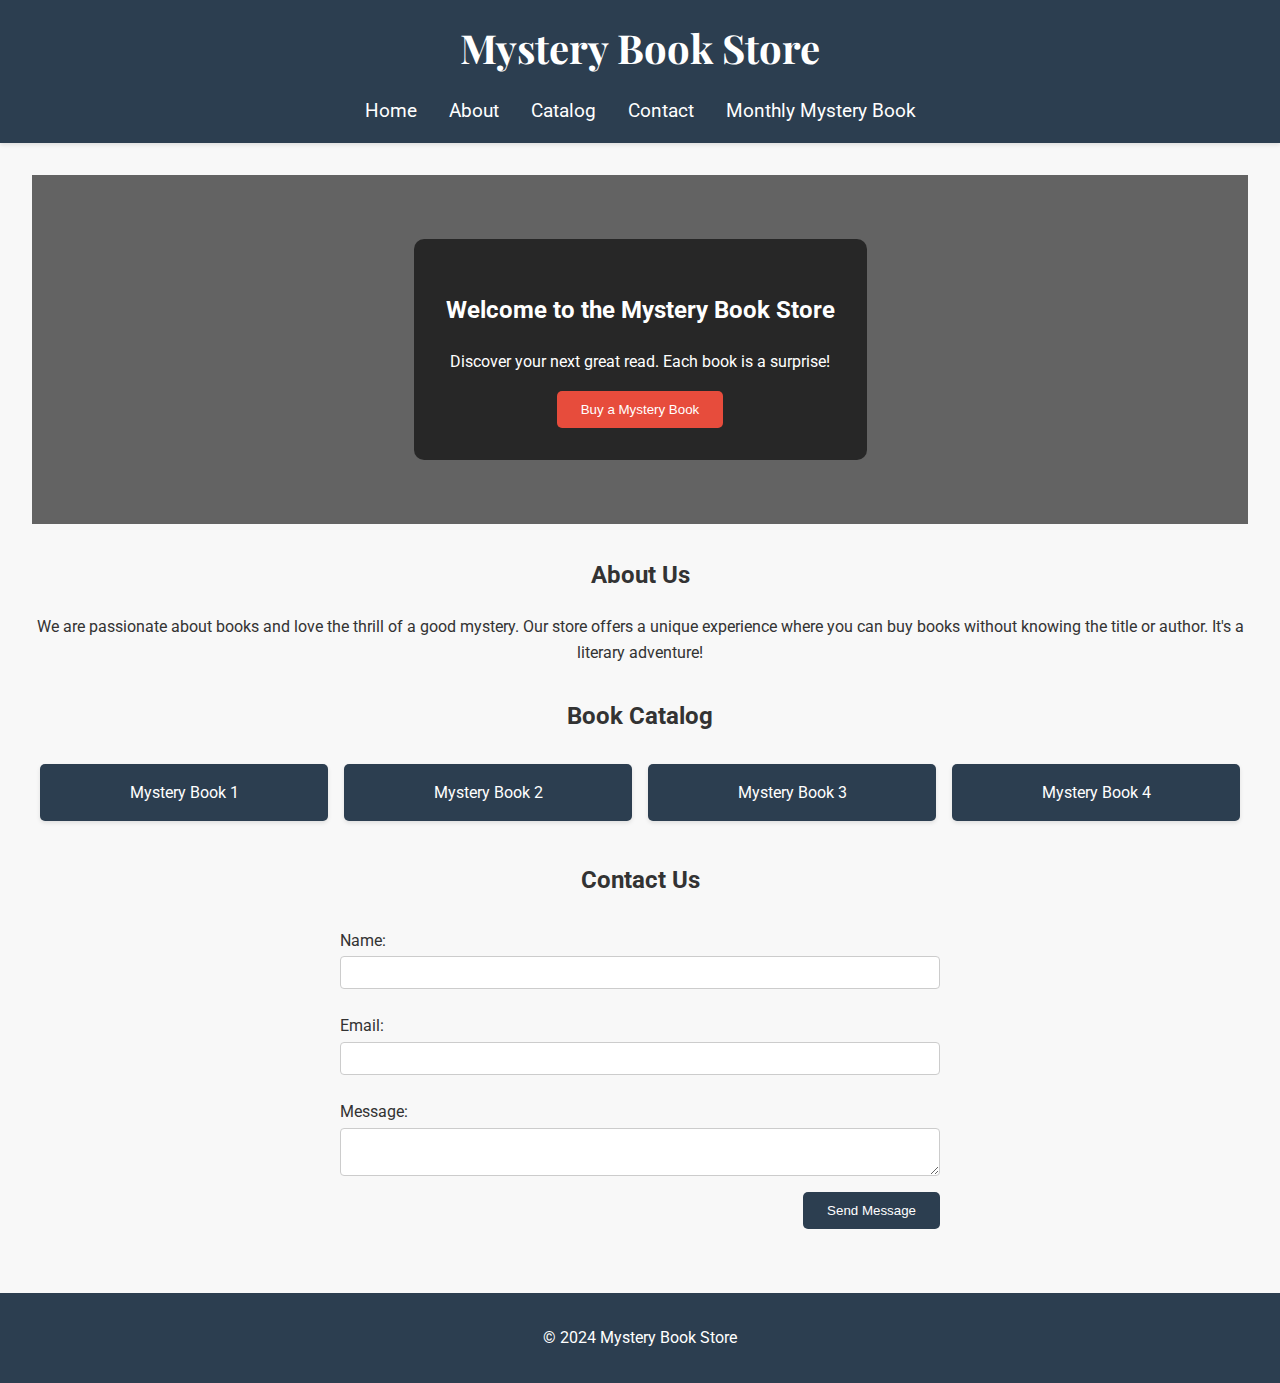
==== index.html @ b89b0833 "Update index.html" ====
<!DOCTYPE html>
<html lang="en">
<head>
    <meta charset="UTF-8">
    <meta name="viewport" content="width=device-width, initial-scale=1.0">
    <title>Mystery Book Store</title>
    <link rel="stylesheet" type="text/css" href="css/styles.css">
    <link href="https://fonts.googleapis.com/css2?family=Roboto:wght@400;700&family=Playfair+Display:wght@700&display=swap" rel="stylesheet">
</head>
<body>
<header>
    <h1>Mystery Book Store</h1>
    <nav>
        <ul>
            <li><a href="#home">Home</a></li>
            <li><a href="#about">About</a></li>
            <li><a href="#catalog">Catalog</a></li>
            <li><a href="#contact">Contact</a></li>
            <li><a href="monthly.html">Monthly Mystery Book</a></li>
        </ul>
    </nav>
</header>
    
    <main>
        <section id="home">
            <div class="intro">
                <h2>Welcome to the Mystery Book Store</h2>
                <p>Discover your next great read. Each book is a surprise!</p>
                <button onclick="buyMysteryBook()">Buy a Mystery Book</button>
            </div>
        </section>

        <section id="about">
            <h2>About Us</h2>
            <p>We are passionate about books and love the thrill of a good mystery. Our store offers a unique experience where you can buy books without knowing the title or author. It's a literary adventure!</p>
        </section>

        <section id="catalog">
            <h2>Book Catalog</h2>
            <div class="book-list">
                <div class="book-item">Mystery Book 1</div>
                <div class="book-item">Mystery Book 2</div>
                <div class="book-item">Mystery Book 3</div>
                <div class="book-item">Mystery Book 4</div>
            </div>
        </section>

        <section id="contact">
            <h2>Contact Us</h2>
            <form id="contact-form">
                <label for="name">Name:</label>
                <input type="text" id="name" name="name" required>
                
                <label for="email">Email:</label>
                <input type="email" id="email" name="email" required>
                
                <label for="message">Message:</label>
                <textarea id="message" name="message" required></textarea>
                
                <button type="submit">Send Message</button>
            </form>
        </section>
    </main>

    <footer>
        <p>&copy; 2024 Mystery Book Store</p>
    </footer>

    <script src="script.js"></script>
</body>
</html>
---- css/styles.css ----
body {
    font-family: 'Roboto', sans-serif;
    line-height: 1.6;
    margin: 0;
    padding: 0;
    background-color: #f8f8f8;
    color: #333;
}

header {
    background-color: #2c3e50;
    color: #fff;
    padding: 1rem 0;
    text-align: center;
    box-shadow: 0 2px 4px rgba(0, 0, 0, 0.1);
}

header h1 {
    margin: 0;
    font-size: 2.5rem;
    font-family: 'Playfair Display', serif;
}

nav ul {
    list-style: none;
    padding: 0;
    margin: 1rem 0 0;
    display: flex;
    justify-content: center;
}

nav ul li {
    margin: 0 1rem;
}

nav ul li a {
    color: #fff;
    text-decoration: none;
    font-size: 1.2rem;
    transition: color 0.3s;
}

nav ul li a:hover {
    color: #e74c3c;
}

main {
    padding: 2rem;
}

main section {
    margin-bottom: 2rem;
    text-align: center;
}

main section#home {
    background: url('https://images.unsplash.com/photo-1512820790803-83ca734da794') no-repeat center center/cover;
    color: #fff;
    padding: 4rem 0;
    position: relative;
}

main section#home::after {
    content: '';
    position: absolute;
    top: 0;
    left: 0;
    width: 100%;
    height: 100%;
    background-color: rgba(0, 0, 0, 0.6);
}

main section#home .intro {
    position: relative;
    z-index: 1;
    background-color: rgba(0, 0, 0, 0.6);
    display: inline-block;
    padding: 2rem;
    border-radius: 10px;
}

main section#catalog .book-list {
    display: flex;
    justify-content: center;
    flex-wrap: wrap;
}

main section#catalog .book-item {
    background-color: #2c3e50;
    color: #fff;
    padding: 1rem;
    margin: 0.5rem;
    border-radius: 5px;
    flex: 1 1 200px;
    box-shadow: 0 2px 4px rgba(0, 0, 0, 0.1);
    transition: transform 0.3s;
}

main section#catalog .book-item:hover {
    transform: scale(1.05);
}

button {
    background-color: #e74c3c;
    color: #fff;
    border: none;
    padding: 0.7rem 1.5rem;
    cursor: pointer;
    border-radius: 5px;
    transition: background-color 0.3s;
}

button:hover {
    background-color: #c0392b;
}

footer {
    text-align: center;
    padding: 1rem 0;
    background-color: #2c3e50;
    color: #fff;
}

form {
    max-width: 600px;
    margin: 0 auto;
    display: flex;
    flex-direction: column;
    text-align: left;
}

form label {
    margin: 0.5rem 0 0.2rem;
}

form input, form textarea {
    padding: 0.5rem;
    margin-bottom: 1rem;
    border: 1px solid #ccc;
    border-radius: 4px;
}

form button {
    align-self: flex-end;
    background-color: #2c3e50;
    color: #fff;
}
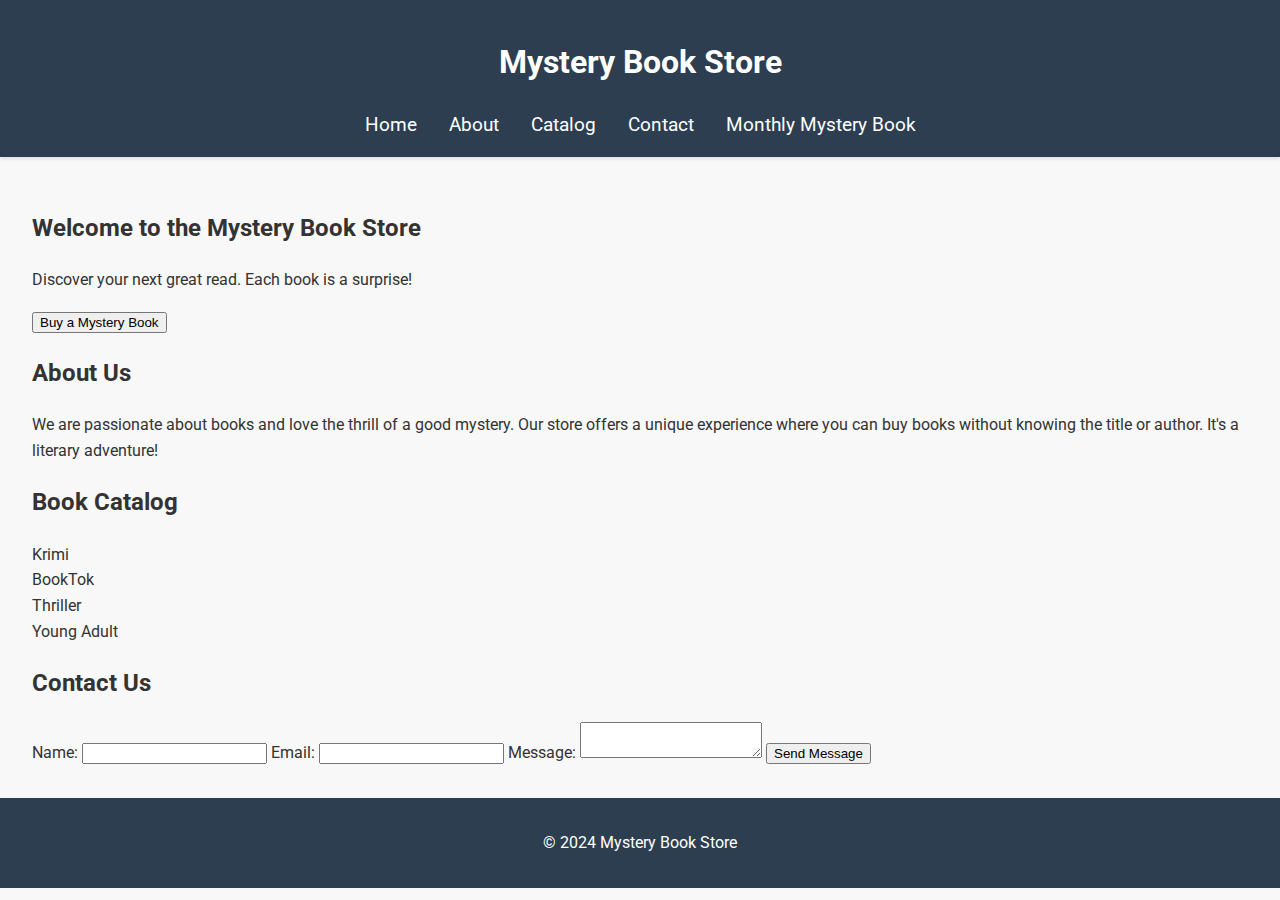
==== commit ba9c6fa7: "Update index.html" ====
--- a/index.html
+++ b/index.html
@@ -38,10 +38,10 @@
         <section id="catalog">
             <h2>Book Catalog</h2>
             <div class="book-list">
-                <div class="book-item">Mystery Book 1</div>
-                <div class="book-item">Mystery Book 2</div>
-                <div class="book-item">Mystery Book 3</div>
-                <div class="book-item">Mystery Book 4</div>
+                <div class="book-item">Krimi</div>
+                <div class="book-item">BookTok</div>
+                <div class="book-item">Thriller</div>
+                <div class="book-item">Young Adult</div>
             </div>
         </section>
 
--- a/css/styles.css
+++ b/css/styles.css
@@ -1,3 +1,6 @@
+/* styles.css */
+
+/* General styles for all pages */
 body {
     font-family: 'Roboto', sans-serif;
     line-height: 1.6;
@@ -7,6 +10,7 @@
     color: #333;
 }
 
+/* Header styles */
 header {
     background-color: #2c3e50;
     color: #fff;
@@ -15,12 +19,7 @@
     box-shadow: 0 2px 4px rgba(0, 0, 0, 0.1);
 }
 
-header h1 {
-    margin: 0;
-    font-size: 2.5rem;
-    font-family: 'Playfair Display', serif;
-}
-
+/* Navigation styles */
 nav ul {
     list-style: none;
     padding: 0;
@@ -44,104 +43,72 @@
     color: #e74c3c;
 }
 
+/* Main content styles */
 main {
     padding: 2rem;
 }
 
-main section {
-    margin-bottom: 2rem;
+/* Monthly page specific styles */
+#monthly-book {
     text-align: center;
+    margin-top: 50px;
 }
 
-main section#home {
-    background: url('https://images.unsplash.com/photo-1512820790803-83ca734da794') no-repeat center center/cover;
-    color: #fff;
-    padding: 4rem 0;
-    position: relative;
+.book-details {
+    margin-bottom: 50px;
 }
 
-main section#home::after {
-    content: '';
-    position: absolute;
-    top: 0;
-    left: 0;
-    width: 100%;
-    height: 100%;
-    background-color: rgba(0, 0, 0, 0.6);
+.book-details h2 {
+    font-size: 2.5rem;
 }
 
-main section#home .intro {
-    position: relative;
-    z-index: 1;
-    background-color: rgba(0, 0, 0, 0.6);
-    display: inline-block;
-    padding: 2rem;
-    border-radius: 10px;
+.book-details p {
+    font-size: 1.1rem;
 }
 
-main section#catalog .book-list {
-    display: flex;
-    justify-content: center;
-    flex-wrap: wrap;
-}
-
-main section#catalog .book-item {
-    background-color: #2c3e50;
-    color: #fff;
-    padding: 1rem;
-    margin: 0.5rem;
-    border-radius: 5px;
-    flex: 1 1 200px;
-    box-shadow: 0 2px 4px rgba(0, 0, 0, 0.1);
-    transition: transform 0.3s;
-}
-
-main section#catalog .book-item:hover {
-    transform: scale(1.05);
-}
-
-button {
+.checkout-button a {
+    display: inline-block;
+    padding: 10px 20px;
     background-color: #e74c3c;
     color: #fff;
-    border: none;
-    padding: 0.7rem 1.5rem;
-    cursor: pointer;
+    text-decoration: none;
     border-radius: 5px;
     transition: background-color 0.3s;
 }
 
-button:hover {
+.checkout-button a:hover {
     background-color: #c0392b;
 }
 
+.discount-section {
+    margin-top: 30px;
+}
+
+.discount-input {
+    width: 200px;
+    padding: 10px;
+    border: 1px solid #ccc;
+    border-radius: 5px;
+}
+
+.apply-discount-button button {
+    padding: 10px 20px;
+    background-color: #3498db;
+    color: #fff;
+    border: none;
+    border-radius: 5px;
+    cursor: pointer;
+    transition: background-color 0.3s;
+}
+
+.apply-discount-button button:hover {
+    background-color: #2980b9;
+}
+
+/* Footer styles */
 footer {
     text-align: center;
     padding: 1rem 0;
     background-color: #2c3e50;
     color: #fff;
 }
-
-form {
-    max-width: 600px;
-    margin: 0 auto;
-    display: flex;
-    flex-direction: column;
-    text-align: left;
-}
-
-form label {
-    margin: 0.5rem 0 0.2rem;
-}
-
-form input, form textarea {
-    padding: 0.5rem;
-    margin-bottom: 1rem;
-    border: 1px solid #ccc;
-    border-radius: 4px;
-}
-
-form button {
-    align-self: flex-end;
-    background-color: #2c3e50;
-    color: #fff;
-}
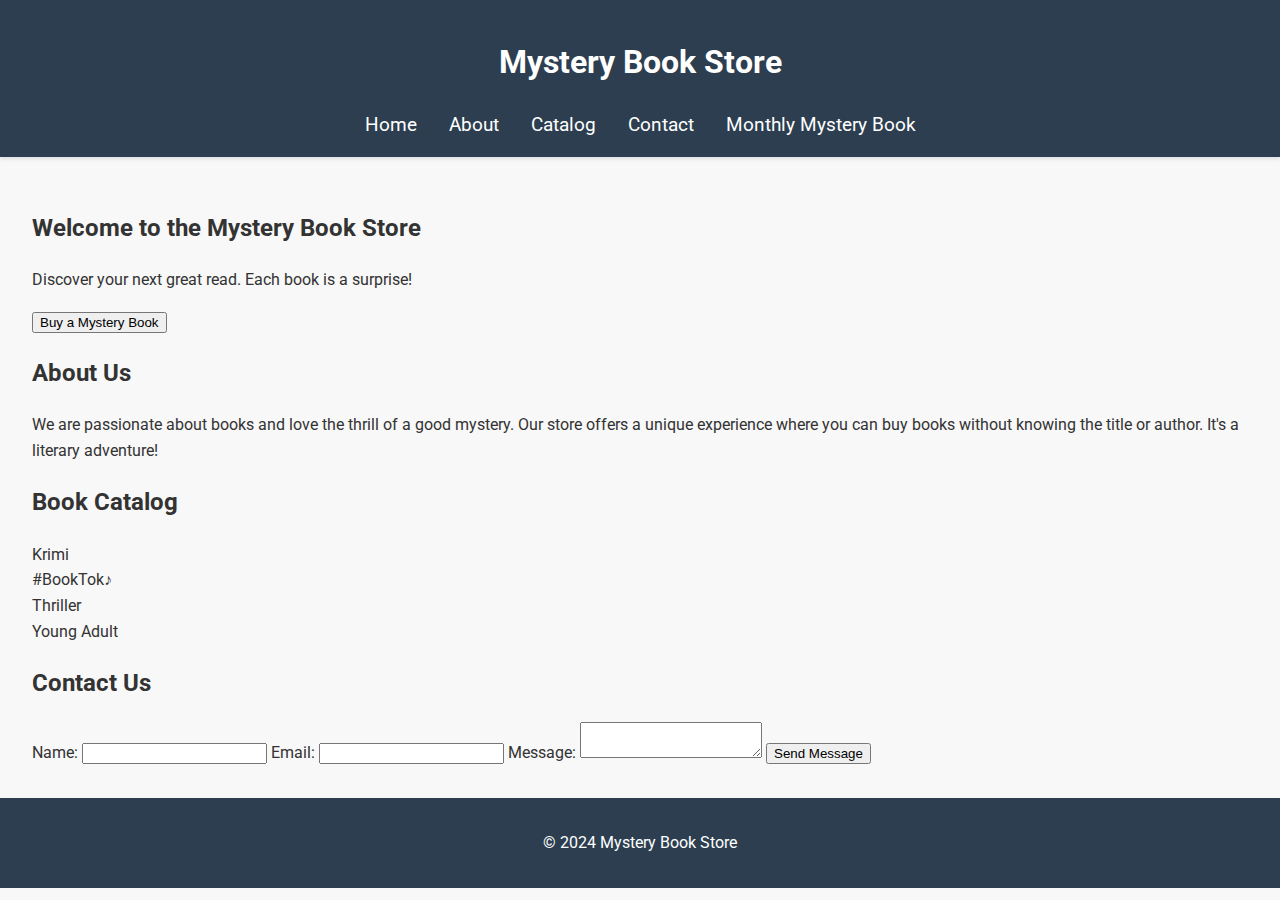
==== commit bb464b8e: "Update index.html" ====
--- a/index.html
+++ b/index.html
@@ -39,7 +39,7 @@
             <h2>Book Catalog</h2>
             <div class="book-list">
                 <div class="book-item">Krimi</div>
-                <div class="book-item">BookTok</div>
+                <div class="book-item">#BookTok♪</div>
                 <div class="book-item">Thriller</div>
                 <div class="book-item">Young Adult</div>
             </div>
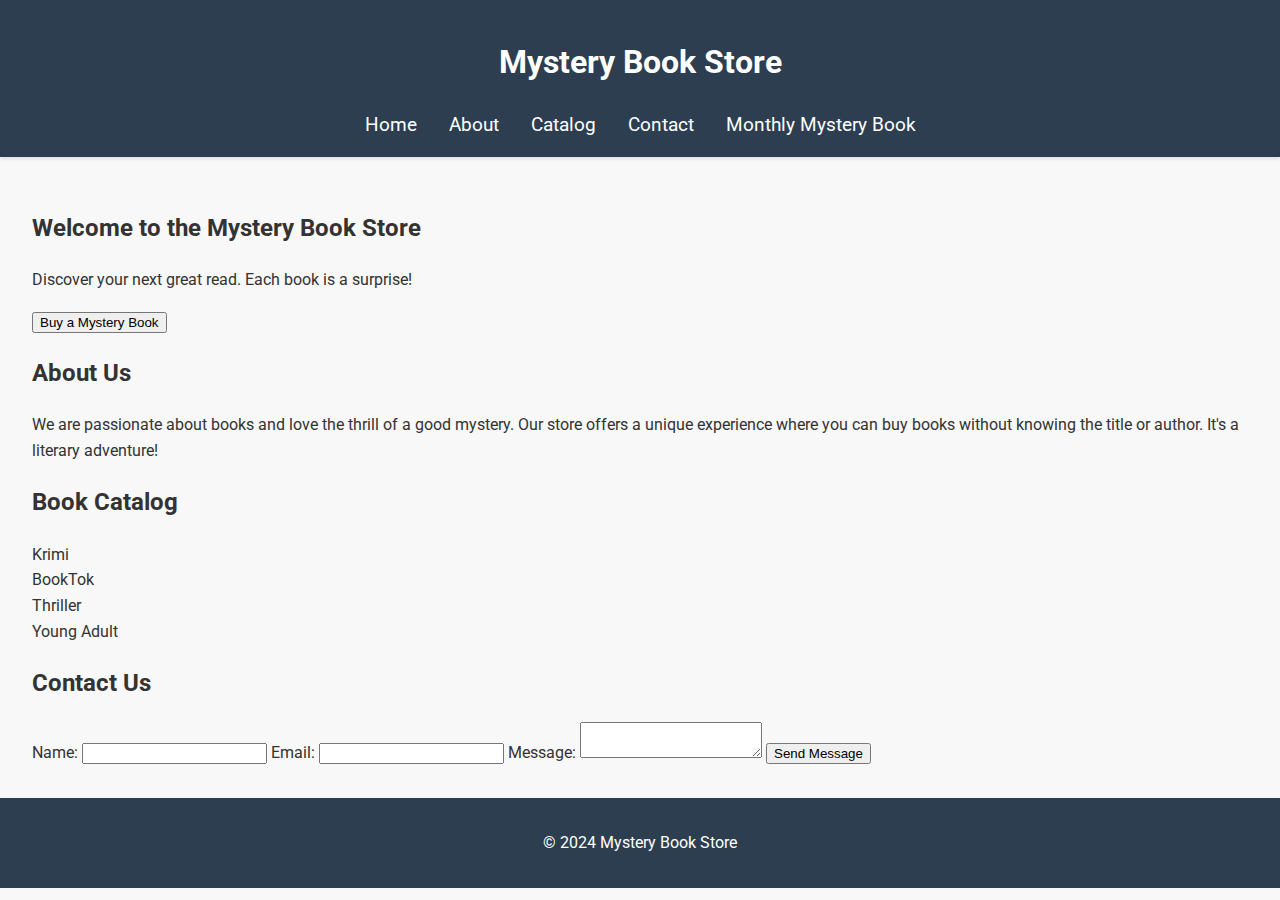
==== commit 37aa6ffa: "Update index.html" ====
--- a/index.html
+++ b/index.html
@@ -39,7 +39,7 @@
             <h2>Book Catalog</h2>
             <div class="book-list">
                 <div class="book-item">Krimi</div>
-                <div class="book-item">#BookTok♪</div>
+                <div class="book-item">BookTok</div>
                 <div class="book-item">Thriller</div>
                 <div class="book-item">Young Adult</div>
             </div>
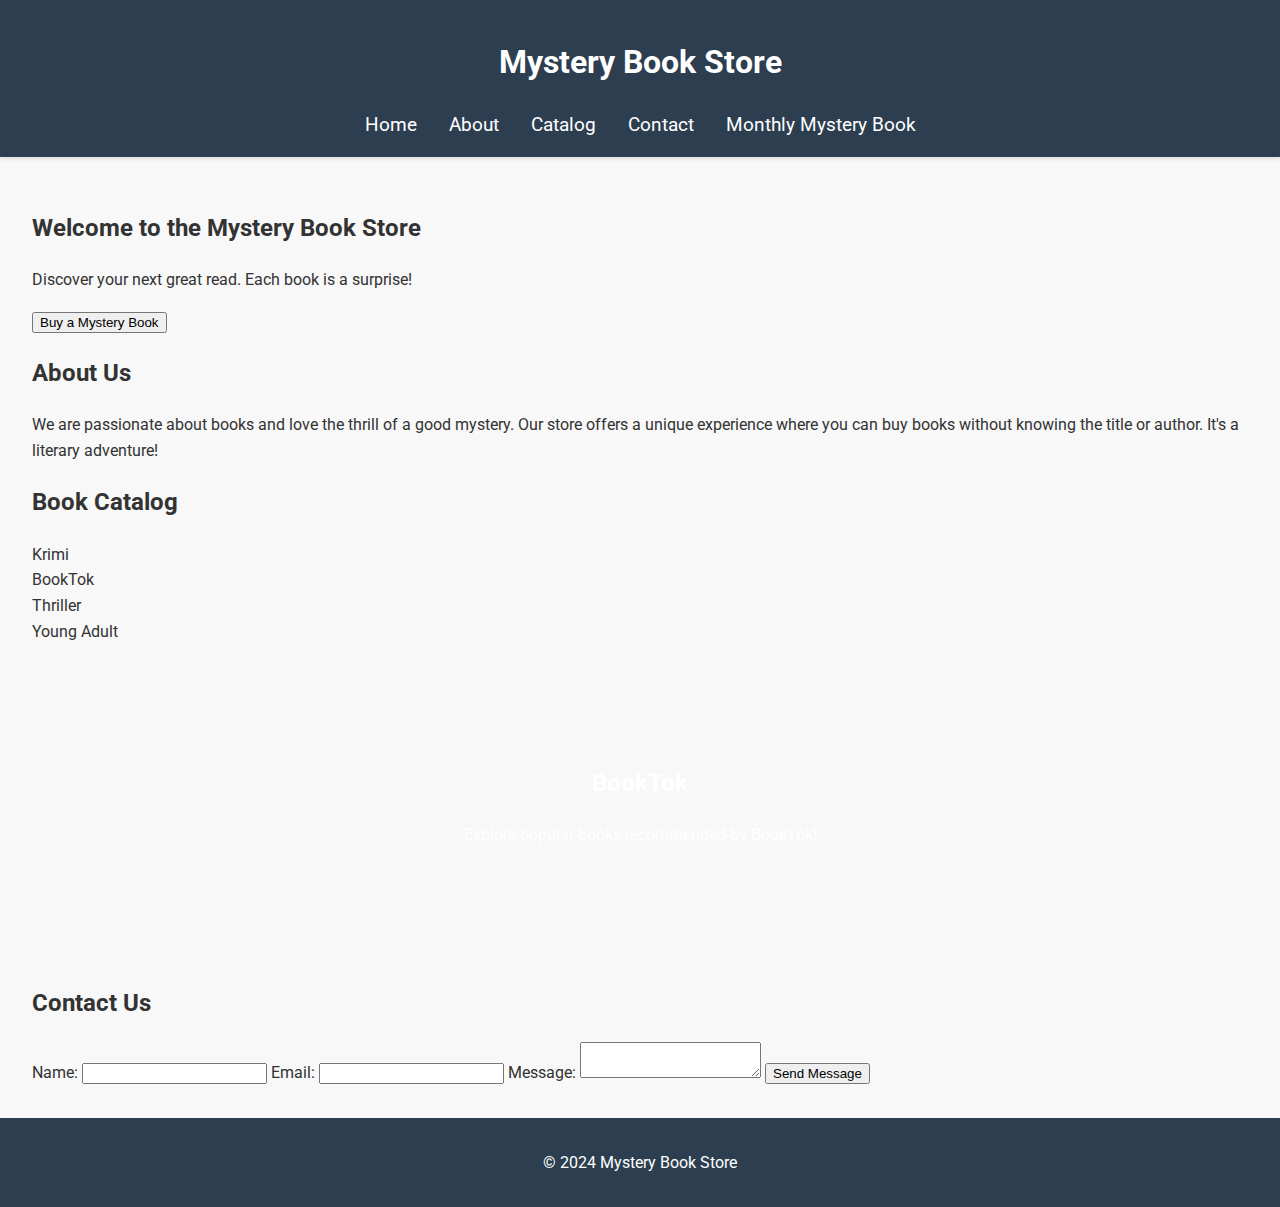
==== commit 105e7116: "Update index.html" ====
--- a/index.html
+++ b/index.html
@@ -21,52 +21,60 @@
     </nav>
 </header>
     
-    <main>
-        <section id="home">
-            <div class="intro">
-                <h2>Welcome to the Mystery Book Store</h2>
-                <p>Discover your next great read. Each book is a surprise!</p>
-                <button onclick="buyMysteryBook()">Buy a Mystery Book</button>
-            </div>
-        </section>
+<main>
+    <section id="home">
+        <div class="intro">
+            <h2>Welcome to the Mystery Book Store</h2>
+            <p>Discover your next great read. Each book is a surprise!</p>
+            <button onclick="buyMysteryBook()">Buy a Mystery Book</button>
+        </div>
+    </section>
 
-        <section id="about">
-            <h2>About Us</h2>
-            <p>We are passionate about books and love the thrill of a good mystery. Our store offers a unique experience where you can buy books without knowing the title or author. It's a literary adventure!</p>
-        </section>
+    <section id="about">
+        <h2>About Us</h2>
+        <p>We are passionate about books and love the thrill of a good mystery. Our store offers a unique experience where you can buy books without knowing the title or author. It's a literary adventure!</p>
+    </section>
 
-        <section id="catalog">
-            <h2>Book Catalog</h2>
-            <div class="book-list">
-                <div class="book-item">Krimi</div>
-                <div class="book-item">BookTok</div>
-                <div class="book-item">Thriller</div>
-                <div class="book-item">Young Adult</div>
-            </div>
-        </section>
+    <section id="catalog">
+        <h2>Book Catalog</h2>
+        <div class="book-list">
+            <div class="book-item">Krimi</div>
+            <div class="book-item">BookTok</div>
+            <div class="book-item">Thriller</div>
+            <div class="book-item">Young Adult</div>
+        </div>
+    </section>
 
-        <section id="contact">
-            <h2>Contact Us</h2>
-            <form id="contact-form">
-                <label for="name">Name:</label>
-                <input type="text" id="name" name="name" required>
-                
-                <label for="email">Email:</label>
-                <input type="email" id="email" name="email" required>
-                
-                <label for="message">Message:</label>
-                <textarea id="message" name="message" required></textarea>
-                
-                <button type="submit">Send Message</button>
-            </form>
-        </section>
-    </main>
+    <!-- Add the BookTok section here -->
+    <section id="BookTok">
+        <div class="book-tok-details">
+            <h2>BookTok</h2>
+            <p>Explore popular books recommended by BookTok!</p>
+            <!-- Add more content here if needed -->
+        </div>
+    </section>
 
-    <footer>
-        <p>&copy; 2024 Mystery Book Store</p>
-    </footer>
+    <section id="contact">
+        <h2>Contact Us</h2>
+        <form id="contact-form">
+            <label for="name">Name:</label>
+            <input type="text" id="name" name="name" required>
+            
+            <label for="email">Email:</label>
+            <input type="email" id="email" name="email" required>
+            
+            <label for="message">Message:</label>
+            <textarea id="message" name="message" required></textarea>
+            
+            <button type="submit">Send Message</button>
+        </form>
+    </section>
+</main>
 
-    <script src="script.js"></script>
+<footer>
+    <p>&copy; 2024 Mystery Book Store</p>
+</footer>
+
+<script src="script.js"></script>
 </body>
 </html>
-
--- a/css/styles.css
+++ b/css/styles.css
@@ -105,6 +105,16 @@
     background-color: #2980b9;
 }
 
+/* BookTok section background */
+#BookTok {
+    background-image: url('https://t4.ftcdn.net/jpg/03/38/50/87/360_F_338508759_ScNUoXMdZy6xyqNU3veckBGwMCeNGWsY.jpg');
+    background-size: cover;
+    background-position: center;
+    padding: 100px 0; /* Adjust padding as needed */
+    text-align: center;
+    color: #fff; /* Set text color to white for better contrast */
+}
+
 /* Footer styles */
 footer {
     text-align: center;
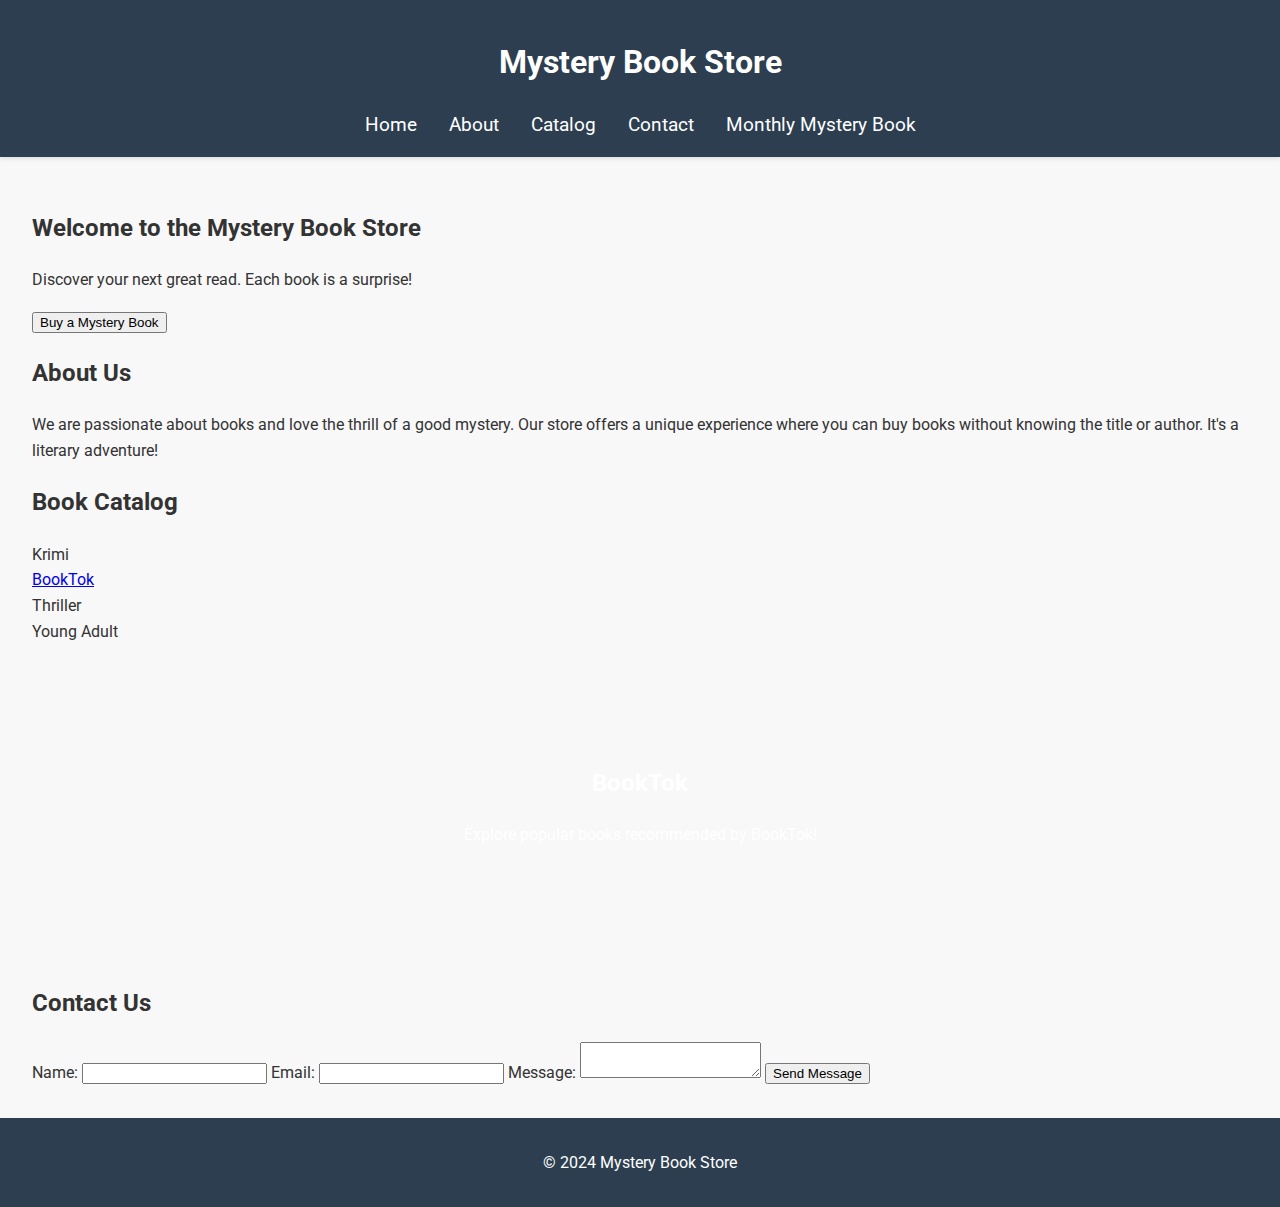
==== commit 3a02deea: "Update index.html" ====
--- a/index.html
+++ b/index.html
@@ -6,6 +6,7 @@
     <title>Mystery Book Store</title>
     <link rel="stylesheet" type="text/css" href="css/styles.css">
     <link href="https://fonts.googleapis.com/css2?family=Roboto:wght@400;700&family=Playfair+Display:wght@700&display=swap" rel="stylesheet">
+    <link rel="icon" href="favicon.ico" type="image/x-icon">
 </head>
 <body>
 <header>
@@ -39,7 +40,7 @@
         <h2>Book Catalog</h2>
         <div class="book-list">
             <div class="book-item">Krimi</div>
-            <div class="book-item">BookTok</div>
+            <div class="book-item"><a href="#BookTok">BookTok</a></div>
             <div class="book-item">Thriller</div>
             <div class="book-item">Young Adult</div>
         </div>
--- a/css/styles.css
+++ b/css/styles.css
@@ -1,5 +1,3 @@
-/* styles.css */
-
 /* General styles for all pages */
 body {
     font-family: 'Roboto', sans-serif;
